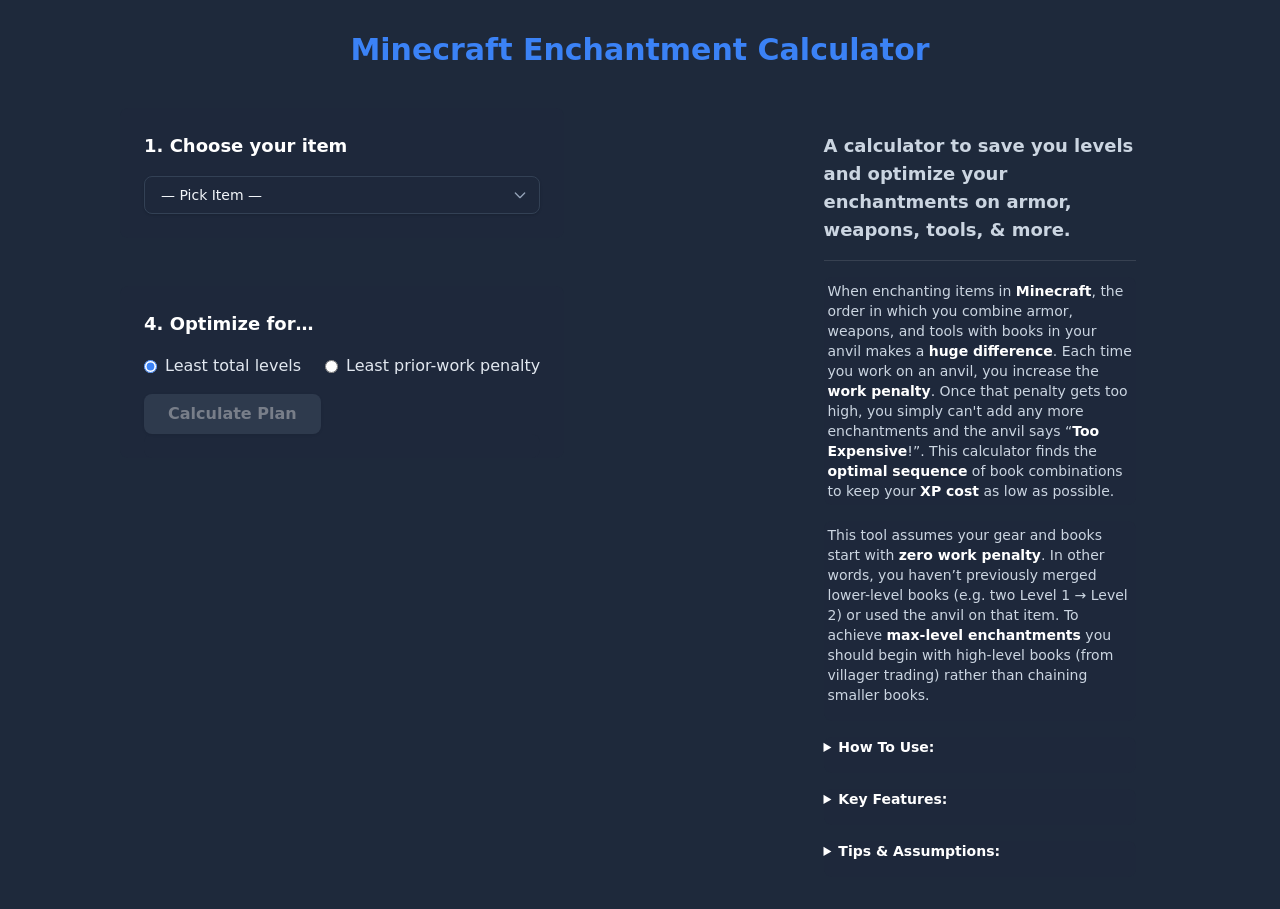
==== index.html @ ed55a1dd "Add files via upload" ====
<html xmlns="http://www.w3.org/1999/xhtml" lang="en">

<head>
	<meta http-equiv="Content-Type" content="text/html; charset=utf-8" />
	<meta name="description" content="HTTrack is an easy-to-use website mirror utility. It allows you to download a World Wide website from the Internet to a local directory,building recursively all structures, getting html, images, and other files from the server to your computer. Links are rebuiltrelatively so that you can freely browse to the local site (works with any browser). You can mirror several sites together so that you can jump from one toanother. You can, also, update an existing mirror site, or resume an interrupted download. The robot is fully configurable, with an integrated help" />
	<meta name="keywords" content="httrack, HTTRACK, HTTrack, winhttrack, WINHTTRACK, WinHTTrack, offline browser, web mirror utility, aspirateur web, surf offline, web capture, www mirror utility, browse offline, local  site builder, website mirroring, aspirateur www, internet grabber, capture de site web, internet tool, hors connexion, unix, dos, windows 95, windows 98, solaris, ibm580, AIX 4.0, HTS, HTGet, web aspirator, web aspirateur, libre, GPL, GNU, free software" />
	<title>Local index - HTTrack Website Copier</title>
  <!-- Mirror and index made by HTTrack Website Copier/3.49-2 [XR&CO'2014] -->
	<style type="text/css">
	<!--

body {
	margin: 0;  padding: 0;  margin-bottom: 15px;  margin-top: 8px;
	background: #77b;
}
body, td {
	font: 14px "Trebuchet MS", Verdana, Arial, Helvetica, sans-serif;
	}

#subTitle {
	background: #000;  color: #fff;  padding: 4px;  font-weight: bold; 
	}

#siteNavigation a, #siteNavigation .current {
	font-weight: bold;  color: #448;
	}
#siteNavigation a:link    { text-decoration: none; }
#siteNavigation a:visited { text-decoration: none; }

#siteNavigation .current { background-color: #ccd; }

#siteNavigation a:hover   { text-decoration: none;  background-color: #fff;  color: #000; }
#siteNavigation a:active  { text-decoration: none;  background-color: #ccc; }


a:link    { text-decoration: underline;  color: #00f; }
a:visited { text-decoration: underline;  color: #000; }
a:hover   { text-decoration: underline;  color: #c00; }
a:active  { text-decoration: underline; }

#pageContent {
	clear: both;
	border-bottom: 6px solid #000;
	padding: 10px;  padding-top: 20px;
	line-height: 1.65em;
	background-image: url(backblue.gif);
	background-repeat: no-repeat;
	background-position: top right;
	}

#pageContent, #siteNavigation {
	background-color: #ccd;
	}


.imgLeft  { float: left;   margin-right: 10px;  margin-bottom: 10px; }
.imgRight { float: right;  margin-left: 10px;   margin-bottom: 10px; }

hr { height: 1px;  color: #000;  background-color: #000;  margin-bottom: 15px; }

h1 { margin: 0;  font-weight: bold;  font-size: 2em; }
h2 { margin: 0;  font-weight: bold;  font-size: 1.6em; }
h3 { margin: 0;  font-weight: bold;  font-size: 1.3em; }
h4 { margin: 0;  font-weight: bold;  font-size: 1.18em; }

.blak { background-color: #000; }
.hide { display: none; }
.tableWidth { min-width: 400px; }

.tblRegular       { border-collapse: collapse; }
.tblRegular td    { padding: 6px;  background-image: url(fade.gif);  border: 2px solid #99c; }
.tblHeaderColor, .tblHeaderColor td { background: #99c; }
.tblNoBorder td   { border: 0; }


// -->
</style>

</head>

<table width="76%" border="0" align="center" cellspacing="0" cellpadding="3" class="tableWidth">
	<tr>
	<td id="subTitle">HTTrack Website Copier - Open Source offline browser</td>
	</tr>
</table>
<table width="76%" border="0" align="center" cellspacing="0" cellpadding="0" class="tableWidth">
<tr class="blak">
<td>
	<table width="100%" border="0" align="center" cellspacing="1" cellpadding="0">
	<tr>
	<td colspan="6"> 
		<table width="100%" border="0" align="center" cellspacing="0" cellpadding="10">
		<tr> 
		<td id="pageContent"> 
<!-- ==================== End prologue ==================== -->

	<meta name="generator" content="HTTrack Website Copier/3.x">
	<TITLE>Local index - HTTrack</TITLE>
</HEAD>
<BODY>
<H1 ALIGN=Center>Index of locally available sites:</H1>
	<TABLE BORDER="0" WIDTH="100%" CELLSPACING="1" CELLPADDING="0">
		<TR>
			<TD BACKGROUND="fade.gif">
				&middot;
					<A HREF="minecraft-enchantment-order.vercel.app/index.html">
						minecraft-enchantment-order.vercel.app/index.html
					</A>		
			</TD>
		</TR>
	</TABLE>
	<BR>
	<BR>
	<BR>
  	<H6 ALIGN="RIGHT">
	<I>Mirror and index made by HTTrack Website Copier [XR&amp;CO'2008]</I>
	</H6>
	<!-- Mirror and index made by HTTrack Website Copier/3.49-2 [XR&CO'2014] -->
	<!-- Thanks for using HTTrack Website Copier! -->
	<meta HTTP-EQUIV="Refresh" CONTENT="0; URL=minecraft-enchantment-order.vercel.app/index.html">


<!-- ==================== Start epilogue ==================== -->
		</td>
		</tr>
		</table>
	</td>
	</tr>
	</table>
</td>
</tr>
</table>

<table width="76%" border="0" align="center" valign="bottom" cellspacing="0" cellpadding="0">
	<tr>
	<td id="footer"><small>&copy; 2008 Xavier Roche & other contributors - Web Design: Leto Kauler.</small></td>
	</tr>
</table>

</body>

</html>
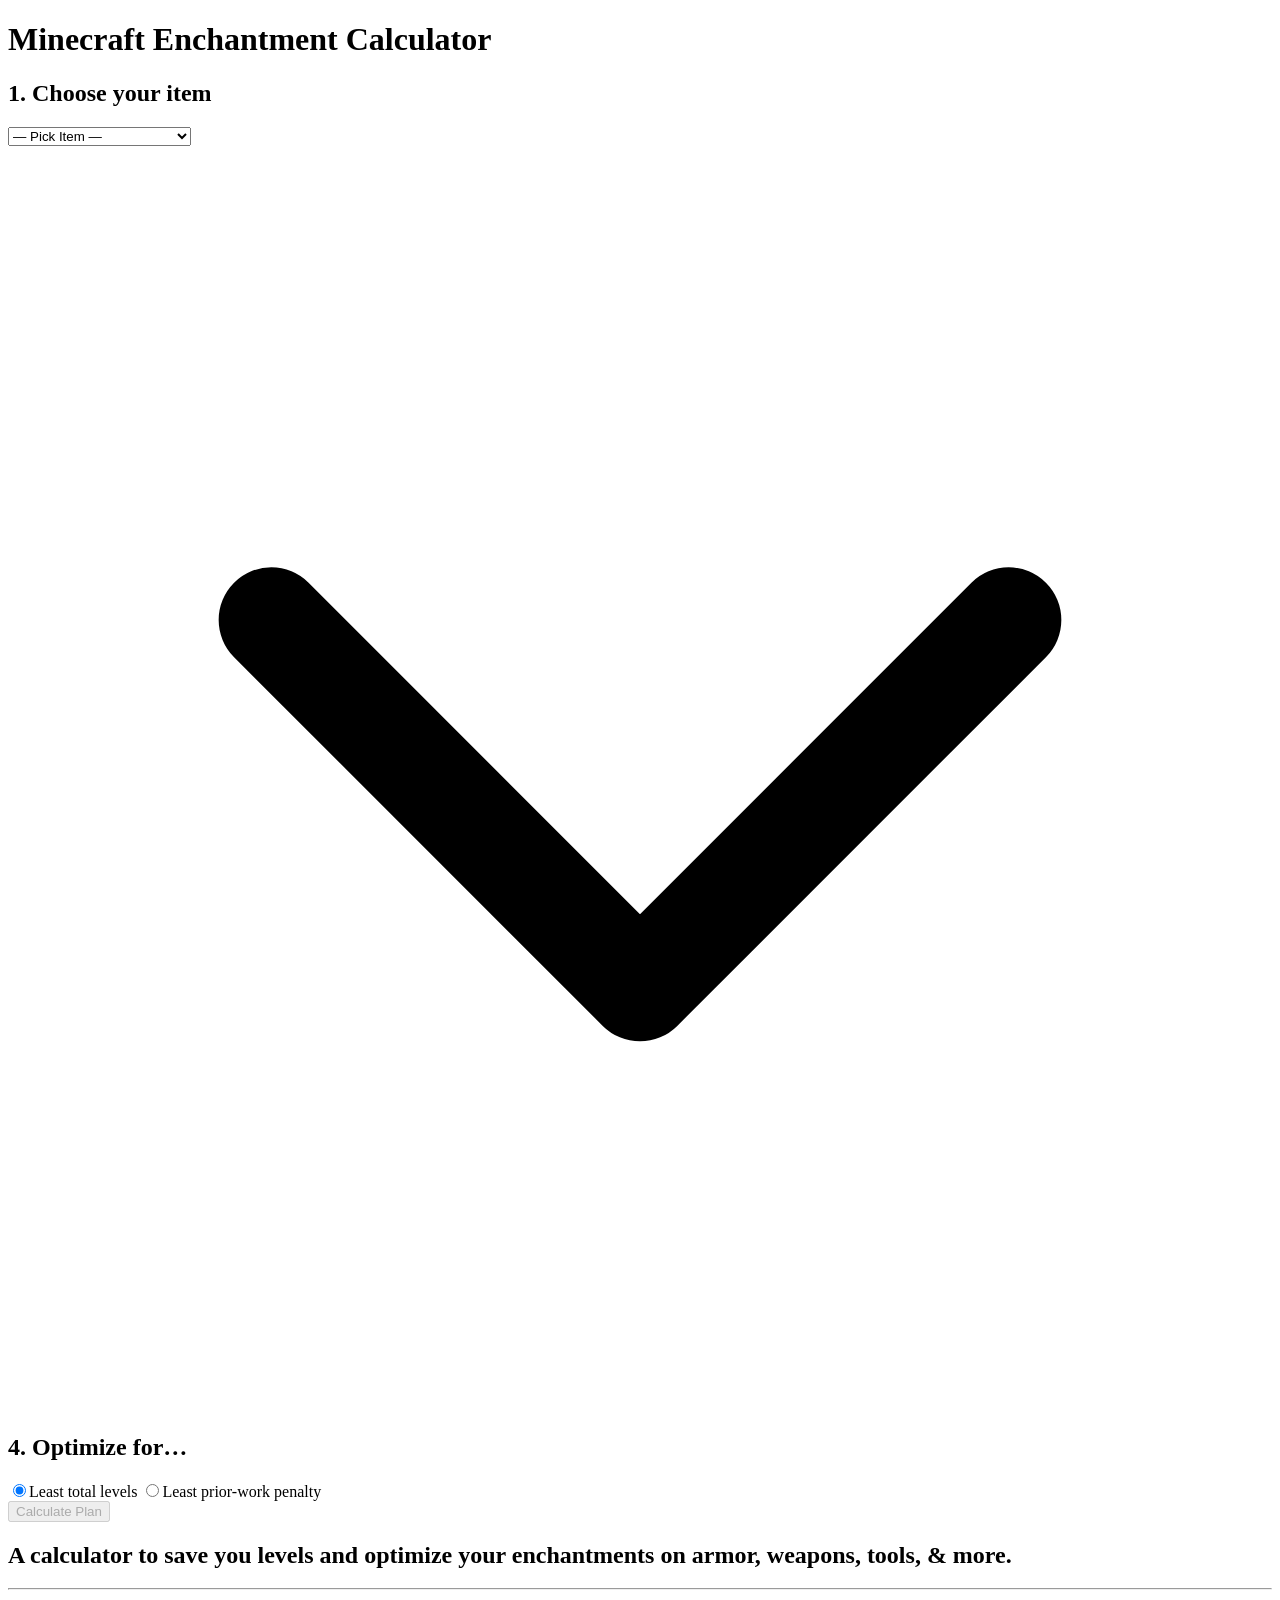
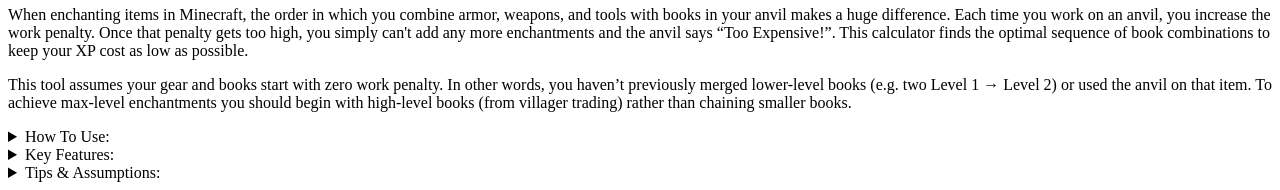
==== commit 1a298434: "Update index.html" ====
--- a/index.html
+++ b/index.html
@@ -1,144 +1,337 @@
-<html xmlns="http://www.w3.org/1999/xhtml" lang="en">
-
+<!doctype html>
+<html lang="en" class="dark">
+
+<!-- Mirrored from minecraft-enchantment-order.vercel.app/ by HTTrack Website Copier/3.x [XR&CO'2014], Mon, 04 May 2026 00:48:56 GMT -->
+<!-- Added by HTTrack --><meta http-equiv="content-type" content="text/html;charset=utf-8" /><!-- /Added by HTTrack -->
 <head>
-	<meta http-equiv="Content-Type" content="text/html; charset=utf-8" />
-	<meta name="description" content="HTTrack is an easy-to-use website mirror utility. It allows you to download a World Wide website from the Internet to a local directory,building recursively all structures, getting html, images, and other files from the server to your computer. Links are rebuiltrelatively so that you can freely browse to the local site (works with any browser). You can mirror several sites together so that you can jump from one toanother. You can, also, update an existing mirror site, or resume an interrupted download. The robot is fully configurable, with an integrated help" />
-	<meta name="keywords" content="httrack, HTTRACK, HTTrack, winhttrack, WINHTTRACK, WinHTTrack, offline browser, web mirror utility, aspirateur web, surf offline, web capture, www mirror utility, browse offline, local  site builder, website mirroring, aspirateur www, internet grabber, capture de site web, internet tool, hors connexion, unix, dos, windows 95, windows 98, solaris, ibm580, AIX 4.0, HTS, HTGet, web aspirator, web aspirateur, libre, GPL, GNU, free software" />
-	<title>Local index - HTTrack Website Copier</title>
-  <!-- Mirror and index made by HTTrack Website Copier/3.49-2 [XR&CO'2014] -->
-	<style type="text/css">
-	<!--
-
-body {
-	margin: 0;  padding: 0;  margin-bottom: 15px;  margin-top: 8px;
-	background: #77b;
-}
-body, td {
-	font: 14px "Trebuchet MS", Verdana, Arial, Helvetica, sans-serif;
-	}
-
-#subTitle {
-	background: #000;  color: #fff;  padding: 4px;  font-weight: bold; 
-	}
-
-#siteNavigation a, #siteNavigation .current {
-	font-weight: bold;  color: #448;
-	}
-#siteNavigation a:link    { text-decoration: none; }
-#siteNavigation a:visited { text-decoration: none; }
-
-#siteNavigation .current { background-color: #ccd; }
-
-#siteNavigation a:hover   { text-decoration: none;  background-color: #fff;  color: #000; }
-#siteNavigation a:active  { text-decoration: none;  background-color: #ccc; }
-
-
-a:link    { text-decoration: underline;  color: #00f; }
-a:visited { text-decoration: underline;  color: #000; }
-a:hover   { text-decoration: underline;  color: #c00; }
-a:active  { text-decoration: underline; }
-
-#pageContent {
-	clear: both;
-	border-bottom: 6px solid #000;
-	padding: 10px;  padding-top: 20px;
-	line-height: 1.65em;
-	background-image: url(backblue.gif);
-	background-repeat: no-repeat;
-	background-position: top right;
-	}
-
-#pageContent, #siteNavigation {
-	background-color: #ccd;
-	}
-
-
-.imgLeft  { float: left;   margin-right: 10px;  margin-bottom: 10px; }
-.imgRight { float: right;  margin-left: 10px;   margin-bottom: 10px; }
-
-hr { height: 1px;  color: #000;  background-color: #000;  margin-bottom: 15px; }
-
-h1 { margin: 0;  font-weight: bold;  font-size: 2em; }
-h2 { margin: 0;  font-weight: bold;  font-size: 1.6em; }
-h3 { margin: 0;  font-weight: bold;  font-size: 1.3em; }
-h4 { margin: 0;  font-weight: bold;  font-size: 1.18em; }
-
-.blak { background-color: #000; }
-.hide { display: none; }
-.tableWidth { min-width: 400px; }
-
-.tblRegular       { border-collapse: collapse; }
-.tblRegular td    { padding: 6px;  background-image: url(fade.gif);  border: 2px solid #99c; }
-.tblHeaderColor, .tblHeaderColor td { background: #99c; }
-.tblNoBorder td   { border: 0; }
-
-
-// -->
-</style>
-
+    <meta charset="utf-8">
+    <meta name="google-site-verification" content="LOoqyKXl6UcxlByZASi4xxDj1KgL6cejYZUSUoLZ0gY"/>
+    <meta name="google-adsense-account" content="ca-pub-1085741965861382">
+    <meta name="description"
+          content="Instantly compute the optimal anvil merge order to minimize XP cost, including prior-work penalties, curses, and choice of optimization mode.">
+
+    <!-- Open Graph (Facebook, LinkedIn, etc.) -->
+    <meta property="og:type" content="website"/>
+    <meta property="og:title" content="Minecraft Enchantment Calculator"/>
+    <meta property="og:description"
+          content="Compute the cheapest anvil merges for any gear, accounting for prior-work."/>
+    <meta property="og:url" content="index.html"/>
+
+    <!-- Twitter Card -->
+    <meta name="twitter:card" content="summary_large_image"/>
+    <meta name="twitter:title" content="Minecraft Enchantment Calculator"/>
+    <meta name="twitter:description"
+          content="Compute the cheapest anvil merges for any gear, accounting for prior-work."/>
+
+    <meta name="viewport" content="width=device-width, initial-scale=1">
+    <title>Minecraft Enchantment Calculator</title>
+    <link
+            rel="icon"
+            type="image/x-icon"
+            href="static/favicon.ico"
+    >
+    <link rel="canonical" href="index.html">
+    <link rel="stylesheet" href="static/styles.css">
+    <script async src="../pagead2.googlesyndication.com/pagead/js/ff743.txt?client=ca-pub-1085741965861382"
+            crossorigin="anonymous"></script>
+    <script>
+        window.va = window.va || function () {
+            (window.vaq = window.vaq || []).push(arguments);
+        };
+    </script>
+    <script defer src="_vercel/insights/script.js"></script>
+    <script>
+        window.si = window.si || function () {
+            (window.siq = window.siq || []).push(arguments);
+        };
+    </script>
 </head>
 
-<table width="76%" border="0" align="center" cellspacing="0" cellpadding="3" class="tableWidth">
-	<tr>
-	<td id="subTitle">HTTrack Website Copier - Open Source offline browser</td>
-	</tr>
-</table>
-<table width="76%" border="0" align="center" cellspacing="0" cellpadding="0" class="tableWidth">
-<tr class="blak">
-<td>
-	<table width="100%" border="0" align="center" cellspacing="1" cellpadding="0">
-	<tr>
-	<td colspan="6"> 
-		<table width="100%" border="0" align="center" cellspacing="0" cellpadding="10">
-		<tr> 
-		<td id="pageContent"> 
-<!-- ==================== End prologue ==================== -->
-
-	<meta name="generator" content="HTTrack Website Copier/3.x">
-	<TITLE>Local index - HTTrack</TITLE>
-</HEAD>
-<BODY>
-<H1 ALIGN=Center>Index of locally available sites:</H1>
-	<TABLE BORDER="0" WIDTH="100%" CELLSPACING="1" CELLPADDING="0">
-		<TR>
-			<TD BACKGROUND="fade.gif">
-				&middot;
-					<A HREF="minecraft-enchantment-order.vercel.app/index.html">
-						minecraft-enchantment-order.vercel.app/index.html
-					</A>		
-			</TD>
-		</TR>
-	</TABLE>
-	<BR>
-	<BR>
-	<BR>
-  	<H6 ALIGN="RIGHT">
-	<I>Mirror and index made by HTTrack Website Copier [XR&amp;CO'2008]</I>
-	</H6>
-	<!-- Mirror and index made by HTTrack Website Copier/3.49-2 [XR&CO'2014] -->
-	<!-- Thanks for using HTTrack Website Copier! -->
-	<meta HTTP-EQUIV="Refresh" CONTENT="0; URL=minecraft-enchantment-order.vercel.app/index.html">
-
-
-<!-- ==================== Start epilogue ==================== -->
-		</td>
-		</tr>
-		</table>
-	</td>
-	</tr>
-	</table>
-</td>
-</tr>
-</table>
-
-<table width="76%" border="0" align="center" valign="bottom" cellspacing="0" cellpadding="0">
-	<tr>
-	<td id="footer"><small>&copy; 2008 Xavier Roche & other contributors - Web Design: Leto Kauler.</small></td>
-	</tr>
-</table>
-
+<body class="min-h-screen bg-surface-light dark:bg-surface text-slate-900 dark:text-slate-200
+             selection:bg-brand/50 selection:text-white">
+
+<main class="mx-auto max-w-screen-2xl px-6 py-8 space-y-10">
+    
+        
+    
+
+    
+
+    <h1 class="text-3xl text-center font-extrabold text-brand">
+        Minecraft Enchantment Calculator
+    </h1>
+
+    <div class="flex flex-col lg:flex-row gap-8 lg:px-24">
+        <div class="flex space-y-6 lg:w-2/3">
+            <form id="planner-form" method="post" action="https://minecraft-enchantment-order.vercel.app/calculate" class="space-y-6">
+                <div class="bg-slate-800/70 p-6 rounded-lg">
+                    <section class="mx-auto">
+                        <h2 class="text-lg font-semibold text-white mb-4">1. Choose your item</h2>
+                        <label class="relative w-full">
+                            <select id="item-select" name="item_type"
+                                    class="peer appearance-none -webkit-appearance-none
+                        w-full rounded-lg border border-slate-700 bg-slate-800/80
+                        px-4 py-2 pr-10 text-sm text-slate-100 shadow
+                        focus:border-brand focus:ring-2 focus:ring-brand">
+                                <option value="" disabled selected>— Pick Item —</option>
+                                
+                                    <option value="axe">Axe</option>
+                                
+                                    <option value="boots">Boots</option>
+                                
+                                    <option value="bow">Bow</option>
+                                
+                                    <option value="brush">Brush</option>
+                                
+                                    <option value="carrot_on_a_stick">Carrot On A Stick</option>
+                                
+                                    <option value="chestplate">Chestplate</option>
+                                
+                                    <option value="crossbow">Crossbow</option>
+                                
+                                    <option value="elytra">Elytra</option>
+                                
+                                    <option value="fishing_rod">Fishing Rod</option>
+                                
+                                    <option value="flint_and_steel">Flint And Steel</option>
+                                
+                                    <option value="helmet">Helmet</option>
+                                
+                                    <option value="hoe">Hoe</option>
+                                
+                                    <option value="leggings">Leggings</option>
+                                
+                                    <option value="mace">Mace</option>
+                                
+                                    <option value="pickaxe">Pickaxe</option>
+                                
+                                    <option value="pumpkin">Pumpkin</option>
+                                
+                                    <option value="shears">Shears</option>
+                                
+                                    <option value="shield">Shield</option>
+                                
+                                    <option value="shovel">Shovel</option>
+                                
+                                    <option value="spear">Spear</option>
+                                
+                                    <option value="sword">Sword</option>
+                                
+                                    <option value="trident">Trident</option>
+                                
+                                    <option value="turtle_shell">Turtle Shell</option>
+                                
+                                    <option value="warped_fungus_on_a_stick">Warped Fungus On A Stick</option>
+                                
+                            </select>
+                            <svg class="pointer-events-none absolute right-3 top-1/2 h-4 w-4 -translate-y-1/2 text-slate-400 peer-focus:text-brand"
+                                 xmlns="http://www.w3.org/2000/svg" fill="none" viewBox="0 0 24 24"
+                                 stroke="currentColor">
+                                <path stroke-linecap="round" stroke-linejoin="round" stroke-width="2"
+                                      d="M19 9l-7 7-7-7"/>
+                            </svg>
+                        </label>
+                    </section>
+                </div>
+
+                <div id="dynamic-area" class="grid grid-cols-1 lg:grid-cols-2 gap-10 lg:gap-14"></div>
+
+                <div class="bg-slate-800/70 px-6 pt-6 rounded-lg">
+                    <h2 class="text-lg font-semibold text-white mb-4">4. Optimize for…</h2>
+                    <div id="mode-block" class="flex flex-wrap gap-6 mb-4 hidden">
+                        <label class="inline-flex items-center gap-2"><input type="radio" name="mode" value="levels"
+                                                                             class="accent-brand" checked>Least total
+                            levels</label>
+                        <label class="inline-flex items-center gap-2"><input type="radio" name="mode" value="prior_work"
+                                                                             class="accent-brand">Least prior-work
+                            penalty</label>
+                    </div>
+                    <button id="calc-btn" type="submit"
+                            class="self-start rounded-lg
+                           bg-brand hover:bg-brand/90
+                           disabled:bg-slate-600 disabled:opacity-40
+                           px-6 py-2 font-semibold text-white shadow
+                           focus:ring-2 focus:ring-brand transition"
+                            disabled>
+                        Calculate Plan
+                    </button>
+                    <input type="hidden" name="allow_incompat" id="allow-incompat-hidden" value="false">
+                    <div id="result-block" class="bg-slate-800/70 lg:px-6 pb-6 rounded-lg max-w-5xl"></div>
+                </div>
+            </form>
+        </div>
+        <aside class="text-sm text-slate-300 space-y-4 mb-12 lg:mb-0 lg:w-1/3 lg:pr-6 lg:pt-6">
+            <h2 class="text-lg text-slate-300 font-bold">
+                A calculator to save you levels and optimize your enchantments on armor, weapons, tools, & more.
+            </h2>
+            <hr class="h-px my-8 bg-gray-200 border-0 dark:bg-gray-700">
+            <section class="bg-slate-800/70 p-1 rounded-lg">
+                <p>
+                    When enchanting items in <span class="font-semibold text-white">Minecraft</span>, the order
+                    in which you combine armor, weapons, and tools with books in your anvil makes a
+                    <span class="font-semibold text-white">huge difference</span>. Each time you work on an anvil,
+                    you increase the <span class="font-semibold text-white">work penalty</span>. Once that penalty
+                    gets too high, you simply can't add any more enchantments and the anvil says
+                    “<span class="font-semibold text-white">Too Expensive</span>!”.
+                    This calculator finds the <span class="font-semibold text-white">optimal sequence</span> of
+                    book combinations to keep your <span class="font-semibold text-white">XP cost</span> as low as
+                    possible.
+                </p>
+            </section>
+            <section class="bg-slate-800/70 p-1 pb-4 rounded-lg">
+                <p>
+                    This tool assumes your gear and books start with
+                    <span class="font-semibold text-white">zero work penalty</span>. In other words, you haven’t
+                    previously merged lower-level books (e.g. two Level 1 → Level 2) or used the anvil on that
+                    item. To achieve <span class="font-semibold text-white">max-level enchantments</span> you
+                    should begin with high-level books (from villager trading) rather than chaining smaller books.
+                </p>
+            </section>
+            <details class="bg-slate-800/70 pb-4 rounded-lg">
+                <summary class="cursor-pointer font-semibold text-white">How To Use:</summary>
+                <p>
+                    &emsp;1. Pick an item from the drop‑down.<br>
+                    &emsp;2. The <span class="font-semibold text-white">level</span> buttons describe current
+                    & desired enchants.<br>
+                    &emsp;3. Choose the <span class="font-semibold text-white">least total levels</span> or <span
+                        class="font-semibold text-white">least prior‑work</span> option.<br>
+                    &emsp;4. <span class="font-semibold text-white">Calculate</span> & follow the step‑by‑step plan
+                    shown.
+                </p>
+            </details>
+            <details class="bg-slate-800/70 pb-4 rounded-lg">
+                <summary class="cursor-pointer font-semibold text-white">Key Features:</summary>
+                <p>
+                    &emsp;• <span class="font-semibold text-white">Interactive UI</span> that auto-disables invalid
+                    options.<br>
+                    &emsp;• <span class="font-semibold text-white">Prior-work</span> input for already-used items.<br>
+                    &emsp;• Instant, <span class="font-semibold text-white">proven-optimal</span> results (no
+                    guess-and-check).<br>
+                </p>
+            </details>
+            <details class="bg-slate-800/70 pb-4 rounded-lg">
+                <summary class="cursor-pointer font-semibold text-white">Tips &amp; Assumptions:</summary>
+                <p>
+                    &emsp;• Start all gear &amp; books at <span class="font-semibold text-white">zero prior-work</span>.<br>
+                    &emsp;• Use high-level books (IV+) for <span
+                        class="font-semibold text-white">max-level enchants</span>.<br>
+                    &emsp;• <span class="font-semibold text-white">Incompatible enchants</span> are greyed-out
+                    automatically.<br>
+                    &emsp;• Clicking a new level clears any lower choice.<br>
+                    &emsp;• Enable “<span class="font-semibold text-white">Allow incompatible</span>” only if
+                    needed.<br>
+                </p>
+            </details>
+        </aside>
+    </div>
+
+
+    <style>
+        .ench-container {
+            width: 24rem;
+            flex: none;
+            background-color: #1e2535;
+            border: 1px solid #334155;
+            border-radius: .75rem;
+            padding: 1rem;
+            box-shadow: 0 1px 3px rgb(0 0 0 / .25);
+        }
+
+        .ench-container h3 {
+            font-size: .875rem;
+            font-weight: 600;
+            margin-bottom: 1rem;
+        }
+
+        .ench-row {
+            display: flex;
+            align-items: center;
+            gap: 0.6rem;
+            padding: .25rem 0.75rem;
+        }
+
+        .stripe-0 {
+            background-color: #233047;
+        }
+
+        .stripe-1 {
+            background-color: #1d283a;
+        }
+
+        .ench-row.disabled-row {
+            opacity: .3;
+            pointer-events: none;
+            user-select: none;
+        }
+
+        .ench-name {
+            flex: none;
+            width: 125px;
+            font-weight: 500;
+            font-size: .8rem;
+            color: #e2e8f0;
+            white-space: nowrap;
+            overflow: hidden;
+            text-overflow: ellipsis;
+        }
+
+        .level-cell {
+            display: flex;
+            flex-wrap: nowrap;
+            gap: .3rem;
+        }
+
+        .level-btn {
+            width: 1.9rem;
+            height: 1.9rem;
+            display: grid;
+            place-content: center;
+            border: 1px solid #475569;
+            background-color: #0f172a;
+            font-size: .75rem;
+            color: #e2e8f0;
+            cursor: pointer;
+            transition: .15s background-color;
+        }
+
+        .level-btn:hover {
+            background-color: rgba(59, 130, 246, .25);
+        }
+
+        .level-btn.selected {
+            background-color: #3b82f6;
+            border-color: #3b82f6;
+            color: #fff;
+        }
+
+        .level-btn:disabled {
+            opacity: .25;
+            cursor: not-allowed;
+        }
+
+        input[type=number] {
+            width: 5rem;
+            border: 1px solid #475569;
+            border-radius: .375rem;
+            background-color: #0f172a;
+            color: #e2e8f0;
+            padding: .25rem .5rem;
+            text-align: center;
+            font-size: .875rem;
+        }
+    </style>
+
+    <script>
+        window.ENCHANTS = [["aqua_affinity", {"incompatible": [], "items": ["helmet"], "levelMax": 1, "weight": 2}], ["bane_of_arthropods", {"incompatible": ["sharpness", "smite", "density", "breach"], "items": ["sword", "axe", "mace", "spear"], "levelMax": 5, "weight": 1}], ["blast_protection", {"incompatible": ["protection", "fire_protection", "projectile_protection"], "items": ["helmet", "chestplate", "leggings", "boots", "turtle_shell"], "levelMax": 4, "weight": 2}], ["breach", {"incompatible": ["density", "smite", "bane_of_arthropods"], "items": ["mace"], "levelMax": 4, "weight": 2}], ["channeling", {"incompatible": ["riptide"], "items": ["trident"], "levelMax": 1, "weight": 4}], ["curse_of_binding", {"incompatible": [], "items": ["helmet", "chestplate", "leggings", "boots", "elytra", "pumpkin", "helmet", "turtle_shell"], "levelMax": 1, "weight": 4}], ["curse_of_vanishing", {"incompatible": [], "items": ["helmet", "chestplate", "leggings", "boots", "pickaxe", "shovel", "axe", "sword", "hoe", "brush", "fishing_rod", "bow", "shears", "flint_and_steel", "carrot_on_a_stick", "warped_fungus_on_a_stick", "shield", "elytra", "pumpkin", "helmet", "trident", "turtle_shell", "crossbow", "mace", "spear"], "levelMax": 1, "weight": 4}], ["density", {"incompatible": ["breach", "smite", "bane_of_arthropods"], "items": ["mace"], "levelMax": 5, "weight": 1}], ["depth_strider", {"incompatible": ["frost_walker"], "items": ["boots"], "levelMax": 3, "weight": 2}], ["efficiency", {"incompatible": [], "items": ["pickaxe", "shovel", "axe", "hoe", "shears"], "levelMax": 5, "weight": 1}], ["feather_falling", {"incompatible": [], "items": ["boots"], "levelMax": 4, "weight": 1}], ["fire_aspect", {"incompatible": [], "items": ["sword", "mace", "spear"], "levelMax": 2, "weight": 2}], ["fire_protection", {"incompatible": ["protection", "blast_protection", "projectile_protection"], "items": ["helmet", "chestplate", "leggings", "boots", "turtle_shell"], "levelMax": 4, "weight": 1}], ["flame", {"incompatible": [], "items": ["bow"], "levelMax": 1, "weight": 2}], ["fortune", {"incompatible": ["silk_touch"], "items": ["pickaxe", "shovel", "axe", "hoe"], "levelMax": 3, "weight": 2}], ["frost_walker", {"incompatible": ["depth_strider"], "items": ["boots"], "levelMax": 2, "weight": 2}], ["impaling", {"incompatible": [], "items": ["trident"], "levelMax": 5, "weight": 2}], ["infinity", {"incompatible": ["mending"], "items": ["bow"], "levelMax": 1, "weight": 4}], ["knockback", {"incompatible": [], "items": ["sword", "spear"], "levelMax": 2, "weight": 1}], ["looting", {"incompatible": [], "items": ["sword", "spear"], "levelMax": 3, "weight": 2}], ["loyalty", {"incompatible": ["riptide"], "items": ["trident"], "levelMax": 3, "weight": 1}], ["luck_of_the_sea", {"incompatible": [], "items": ["fishing_rod"], "levelMax": 3, "weight": 2}], ["lunge", {"incompatible": [], "items": ["spear"], "levelMax": 3, "weight": 5}], ["lure", {"incompatible": [], "items": ["fishing_rod"], "levelMax": 3, "weight": 2}], ["mending", {"incompatible": ["infinity"], "items": ["helmet", "chestplate", "leggings", "boots", "pickaxe", "shovel", "axe", "sword", "hoe", "brush", "fishing_rod", "bow", "shears", "flint_and_steel", "carrot_on_a_stick", "warped_fungus_on_a_stick", "shield", "elytra", "trident", "turtle_shell", "crossbow", "mace", "spear"], "levelMax": 1, "weight": 2}], ["multishot", {"incompatible": ["piercing"], "items": ["crossbow"], "levelMax": 1, "weight": 2}], ["piercing", {"incompatible": ["multishot"], "items": ["crossbow"], "levelMax": 4, "weight": 1}], ["power", {"incompatible": [], "items": ["bow"], "levelMax": 5, "weight": 1}], ["projectile_protection", {"incompatible": ["protection", "blast_protection", "fire_protection"], "items": ["helmet", "chestplate", "leggings", "boots", "turtle_shell"], "levelMax": 4, "weight": 1}], ["protection", {"incompatible": ["blast_protection", "fire_protection", "projectile_protection"], "items": ["helmet", "chestplate", "leggings", "boots", "turtle_shell"], "levelMax": 4, "weight": 1}], ["punch", {"incompatible": [], "items": ["bow"], "levelMax": 2, "weight": 2}], ["quick_charge", {"incompatible": [], "items": ["crossbow"], "levelMax": 3, "weight": 1}], ["respiration", {"incompatible": [], "items": ["helmet", "turtle_shell"], "levelMax": 3, "weight": 2}], ["riptide", {"incompatible": ["channeling", "loyalty"], "items": ["trident"], "levelMax": 3, "weight": 2}], ["sharpness", {"incompatible": ["bane_of_arthropods", "smite"], "items": ["sword", "axe", "spear"], "levelMax": 5, "weight": 1}], ["silk_touch", {"incompatible": ["fortune"], "items": ["pickaxe", "shovel", "axe", "hoe"], "levelMax": 1, "weight": 4}], ["smite", {"incompatible": ["bane_of_arthropods", "sharpness", "density", "breach"], "items": ["sword", "axe", "mace", "spear"], "levelMax": 5, "weight": 1}], ["soul_speed", {"incompatible": [], "items": ["boots"], "levelMax": 3, "weight": 4}], ["sweeping", {"incompatible": [], "items": ["sword"], "levelMax": 3, "weight": 2}], ["swift_sneak", {"incompatible": [], "items": ["leggings"], "levelMax": 3, "weight": 4}], ["thorns", {"incompatible": [], "items": ["helmet", "chestplate", "leggings", "boots", "turtle_shell"], "levelMax": 3, "weight": 4}], ["unbreaking", {"incompatible": [], "items": ["helmet", "chestplate", "leggings", "boots", "pickaxe", "shovel", "axe", "sword", "hoe", "brush", "fishing_rod", "bow", "shears", "flint_and_steel", "carrot_on_a_stick", "warped_fungus_on_a_stick", "shield", "elytra", "trident", "turtle_shell", "crossbow", "mace", "spear"], "levelMax": 3, "weight": 1}], ["wind_burst", {"incompatible": [], "items": ["mace"], "levelMax": 3, "weight": 2}]];
+        window.NAMES = {"aqua_affinity": "Aqua Affinity", "bane_of_arthropods": "Bane of Arthropods", "blast_protection": "Blast Protection", "breach": "Breach", "channeling": "Channeling", "curse_of_binding": "Curse of Binding", "curse_of_vanishing": "Curse of Vanishing", "density": "Density", "depth_strider": "Depth Strider", "efficiency": "Efficiency", "feather_falling": "Feather Falling", "fire_aspect": "Fire Aspect", "fire_protection": "Fire Protection", "flame": "Flame", "fortune": "Fortune", "frost_walker": "Frost Walker", "impaling": "Impaling", "infinity": "Infinity", "knockback": "Knockback", "looting": "Looting", "loyalty": "Loyalty", "luck_of_the_sea": "Luck of The Sea", "lunge": "Lunge", "lure": "Lure", "mending": "Mending", "multishot": "Multishot", "piercing": "Piercing", "power": "Power", "projectile_protection": "Projectile Protection", "protection": "Protection", "punch": "Punch", "quick_charge": "Quick Charge", "respiration": "Respiration", "riptide": "Riptide", "sharpness": "Sharpness", "silk_touch": "Silk Touch", "smite": "Smite", "soul_speed": "Soul Speed", "sweeping": "Sweeping Edge", "swift_sneak": "Swift Sneak", "thorns": "Thorns", "unbreaking": "Unbreaking", "wind_burst": "Wind Burst"}
+    </script>
+    <script src="static/planner.js"></script>
+    <script async src="../pagead2.googlesyndication.com/pagead/js/ff743.txt?client=ca-pub-1085741965861382"
+            crossorigin="anonymous"></script>
+
+
+</main>
 </body>
 
+<!-- Mirrored from minecraft-enchantment-order.vercel.app/ by HTTrack Website Copier/3.x [XR&CO'2014], Mon, 04 May 2026 00:48:58 GMT -->
 </html>
-
-
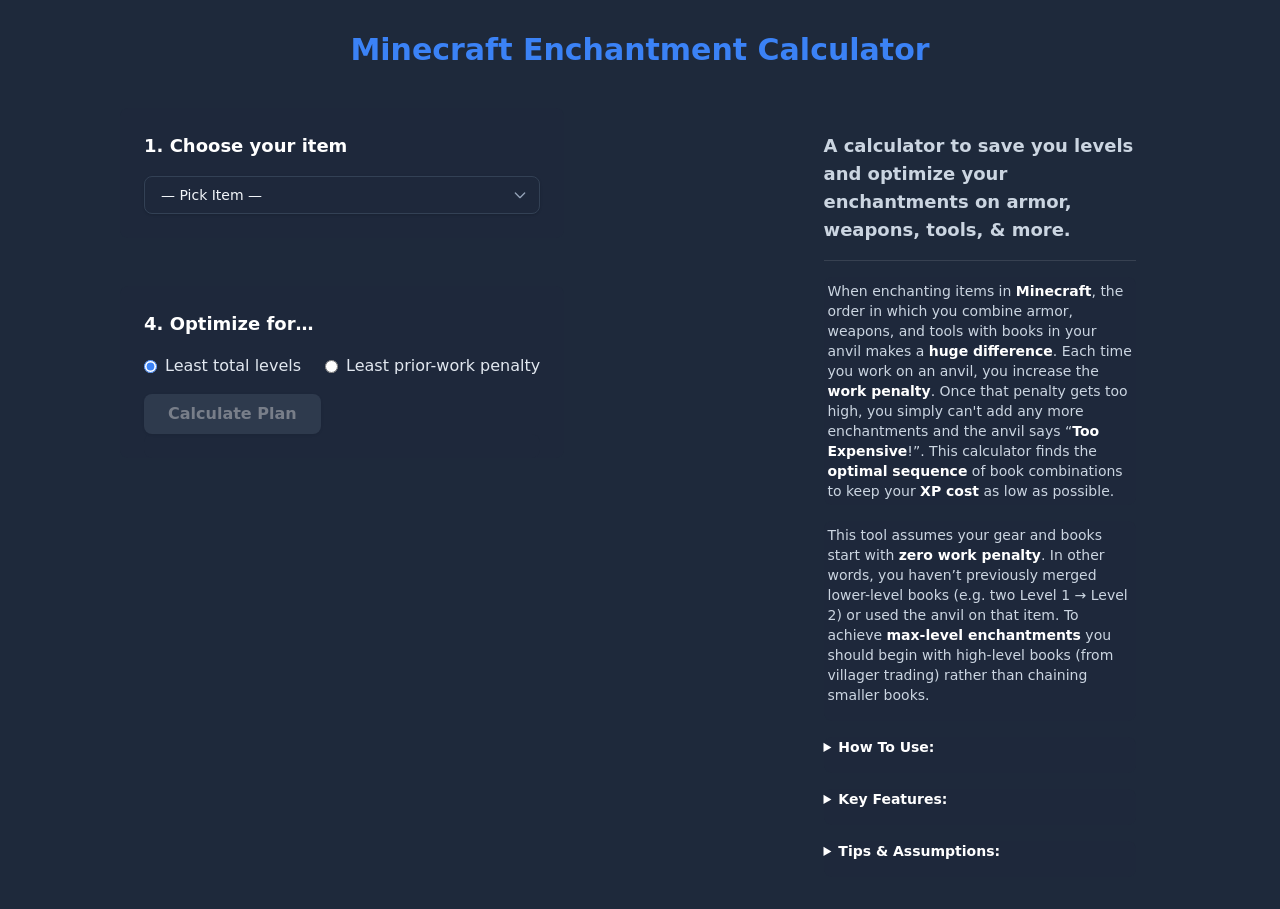
==== commit 446dc76f: "Add files via upload" ====
--- a/index.html
+++ b/index.html
@@ -1,337 +1,144 @@
-<!doctype html>
-<html lang="en" class="dark">
+<html xmlns="http://www.w3.org/1999/xhtml" lang="en">
 
-<!-- Mirrored from minecraft-enchantment-order.vercel.app/ by HTTrack Website Copier/3.x [XR&CO'2014], Mon, 04 May 2026 00:48:56 GMT -->
-<!-- Added by HTTrack --><meta http-equiv="content-type" content="text/html;charset=utf-8" /><!-- /Added by HTTrack -->
 <head>
-    <meta charset="utf-8">
-    <meta name="google-site-verification" content="LOoqyKXl6UcxlByZASi4xxDj1KgL6cejYZUSUoLZ0gY"/>
-    <meta name="google-adsense-account" content="ca-pub-1085741965861382">
-    <meta name="description"
-          content="Instantly compute the optimal anvil merge order to minimize XP cost, including prior-work penalties, curses, and choice of optimization mode.">
+	<meta http-equiv="Content-Type" content="text/html; charset=utf-8" />
+	<meta name="description" content="HTTrack is an easy-to-use website mirror utility. It allows you to download a World Wide website from the Internet to a local directory,building recursively all structures, getting html, images, and other files from the server to your computer. Links are rebuiltrelatively so that you can freely browse to the local site (works with any browser). You can mirror several sites together so that you can jump from one toanother. You can, also, update an existing mirror site, or resume an interrupted download. The robot is fully configurable, with an integrated help" />
+	<meta name="keywords" content="httrack, HTTRACK, HTTrack, winhttrack, WINHTTRACK, WinHTTrack, offline browser, web mirror utility, aspirateur web, surf offline, web capture, www mirror utility, browse offline, local  site builder, website mirroring, aspirateur www, internet grabber, capture de site web, internet tool, hors connexion, unix, dos, windows 95, windows 98, solaris, ibm580, AIX 4.0, HTS, HTGet, web aspirator, web aspirateur, libre, GPL, GNU, free software" />
+	<title>Local index - HTTrack Website Copier</title>
+  <!-- Mirror and index made by HTTrack Website Copier/3.49-2 [XR&CO'2014] -->
+	<style type="text/css">
+	<!--
 
-    <!-- Open Graph (Facebook, LinkedIn, etc.) -->
-    <meta property="og:type" content="website"/>
-    <meta property="og:title" content="Minecraft Enchantment Calculator"/>
-    <meta property="og:description"
-          content="Compute the cheapest anvil merges for any gear, accounting for prior-work."/>
-    <meta property="og:url" content="index.html"/>
+body {
+	margin: 0;  padding: 0;  margin-bottom: 15px;  margin-top: 8px;
+	background: #77b;
+}
+body, td {
+	font: 14px "Trebuchet MS", Verdana, Arial, Helvetica, sans-serif;
+	}
 
-    <!-- Twitter Card -->
-    <meta name="twitter:card" content="summary_large_image"/>
-    <meta name="twitter:title" content="Minecraft Enchantment Calculator"/>
-    <meta name="twitter:description"
-          content="Compute the cheapest anvil merges for any gear, accounting for prior-work."/>
+#subTitle {
+	background: #000;  color: #fff;  padding: 4px;  font-weight: bold; 
+	}
 
-    <meta name="viewport" content="width=device-width, initial-scale=1">
-    <title>Minecraft Enchantment Calculator</title>
-    <link
-            rel="icon"
-            type="image/x-icon"
-            href="static/favicon.ico"
-    >
-    <link rel="canonical" href="index.html">
-    <link rel="stylesheet" href="static/styles.css">
-    <script async src="../pagead2.googlesyndication.com/pagead/js/ff743.txt?client=ca-pub-1085741965861382"
-            crossorigin="anonymous"></script>
-    <script>
-        window.va = window.va || function () {
-            (window.vaq = window.vaq || []).push(arguments);
-        };
-    </script>
-    <script defer src="_vercel/insights/script.js"></script>
-    <script>
-        window.si = window.si || function () {
-            (window.siq = window.siq || []).push(arguments);
-        };
-    </script>
+#siteNavigation a, #siteNavigation .current {
+	font-weight: bold;  color: #448;
+	}
+#siteNavigation a:link    { text-decoration: none; }
+#siteNavigation a:visited { text-decoration: none; }
+
+#siteNavigation .current { background-color: #ccd; }
+
+#siteNavigation a:hover   { text-decoration: none;  background-color: #fff;  color: #000; }
+#siteNavigation a:active  { text-decoration: none;  background-color: #ccc; }
+
+
+a:link    { text-decoration: underline;  color: #00f; }
+a:visited { text-decoration: underline;  color: #000; }
+a:hover   { text-decoration: underline;  color: #c00; }
+a:active  { text-decoration: underline; }
+
+#pageContent {
+	clear: both;
+	border-bottom: 6px solid #000;
+	padding: 10px;  padding-top: 20px;
+	line-height: 1.65em;
+	background-image: url(backblue.gif);
+	background-repeat: no-repeat;
+	background-position: top right;
+	}
+
+#pageContent, #siteNavigation {
+	background-color: #ccd;
+	}
+
+
+.imgLeft  { float: left;   margin-right: 10px;  margin-bottom: 10px; }
+.imgRight { float: right;  margin-left: 10px;   margin-bottom: 10px; }
+
+hr { height: 1px;  color: #000;  background-color: #000;  margin-bottom: 15px; }
+
+h1 { margin: 0;  font-weight: bold;  font-size: 2em; }
+h2 { margin: 0;  font-weight: bold;  font-size: 1.6em; }
+h3 { margin: 0;  font-weight: bold;  font-size: 1.3em; }
+h4 { margin: 0;  font-weight: bold;  font-size: 1.18em; }
+
+.blak { background-color: #000; }
+.hide { display: none; }
+.tableWidth { min-width: 400px; }
+
+.tblRegular       { border-collapse: collapse; }
+.tblRegular td    { padding: 6px;  background-image: url(fade.gif);  border: 2px solid #99c; }
+.tblHeaderColor, .tblHeaderColor td { background: #99c; }
+.tblNoBorder td   { border: 0; }
+
+
+// -->
+</style>
+
 </head>
 
-<body class="min-h-screen bg-surface-light dark:bg-surface text-slate-900 dark:text-slate-200
-             selection:bg-brand/50 selection:text-white">
+<table width="76%" border="0" align="center" cellspacing="0" cellpadding="3" class="tableWidth">
+	<tr>
+	<td id="subTitle">HTTrack Website Copier - Open Source offline browser</td>
+	</tr>
+</table>
+<table width="76%" border="0" align="center" cellspacing="0" cellpadding="0" class="tableWidth">
+<tr class="blak">
+<td>
+	<table width="100%" border="0" align="center" cellspacing="1" cellpadding="0">
+	<tr>
+	<td colspan="6"> 
+		<table width="100%" border="0" align="center" cellspacing="0" cellpadding="10">
+		<tr> 
+		<td id="pageContent"> 
+<!-- ==================== End prologue ==================== -->
 
-<main class="mx-auto max-w-screen-2xl px-6 py-8 space-y-10">
-    
-        
-    
-
-    
-
-    <h1 class="text-3xl text-center font-extrabold text-brand">
-        Minecraft Enchantment Calculator
-    </h1>
-
-    <div class="flex flex-col lg:flex-row gap-8 lg:px-24">
-        <div class="flex space-y-6 lg:w-2/3">
-            <form id="planner-form" method="post" action="https://minecraft-enchantment-order.vercel.app/calculate" class="space-y-6">
-                <div class="bg-slate-800/70 p-6 rounded-lg">
-                    <section class="mx-auto">
-                        <h2 class="text-lg font-semibold text-white mb-4">1. Choose your item</h2>
-                        <label class="relative w-full">
-                            <select id="item-select" name="item_type"
-                                    class="peer appearance-none -webkit-appearance-none
-                        w-full rounded-lg border border-slate-700 bg-slate-800/80
-                        px-4 py-2 pr-10 text-sm text-slate-100 shadow
-                        focus:border-brand focus:ring-2 focus:ring-brand">
-                                <option value="" disabled selected>— Pick Item —</option>
-                                
-                                    <option value="axe">Axe</option>
-                                
-                                    <option value="boots">Boots</option>
-                                
-                                    <option value="bow">Bow</option>
-                                
-                                    <option value="brush">Brush</option>
-                                
-                                    <option value="carrot_on_a_stick">Carrot On A Stick</option>
-                                
-                                    <option value="chestplate">Chestplate</option>
-                                
-                                    <option value="crossbow">Crossbow</option>
-                                
-                                    <option value="elytra">Elytra</option>
-                                
-                                    <option value="fishing_rod">Fishing Rod</option>
-                                
-                                    <option value="flint_and_steel">Flint And Steel</option>
-                                
-                                    <option value="helmet">Helmet</option>
-                                
-                                    <option value="hoe">Hoe</option>
-                                
-                                    <option value="leggings">Leggings</option>
-                                
-                                    <option value="mace">Mace</option>
-                                
-                                    <option value="pickaxe">Pickaxe</option>
-                                
-                                    <option value="pumpkin">Pumpkin</option>
-                                
-                                    <option value="shears">Shears</option>
-                                
-                                    <option value="shield">Shield</option>
-                                
-                                    <option value="shovel">Shovel</option>
-                                
-                                    <option value="spear">Spear</option>
-                                
-                                    <option value="sword">Sword</option>
-                                
-                                    <option value="trident">Trident</option>
-                                
-                                    <option value="turtle_shell">Turtle Shell</option>
-                                
-                                    <option value="warped_fungus_on_a_stick">Warped Fungus On A Stick</option>
-                                
-                            </select>
-                            <svg class="pointer-events-none absolute right-3 top-1/2 h-4 w-4 -translate-y-1/2 text-slate-400 peer-focus:text-brand"
-                                 xmlns="http://www.w3.org/2000/svg" fill="none" viewBox="0 0 24 24"
-                                 stroke="currentColor">
-                                <path stroke-linecap="round" stroke-linejoin="round" stroke-width="2"
-                                      d="M19 9l-7 7-7-7"/>
-                            </svg>
-                        </label>
-                    </section>
-                </div>
-
-                <div id="dynamic-area" class="grid grid-cols-1 lg:grid-cols-2 gap-10 lg:gap-14"></div>
-
-                <div class="bg-slate-800/70 px-6 pt-6 rounded-lg">
-                    <h2 class="text-lg font-semibold text-white mb-4">4. Optimize for…</h2>
-                    <div id="mode-block" class="flex flex-wrap gap-6 mb-4 hidden">
-                        <label class="inline-flex items-center gap-2"><input type="radio" name="mode" value="levels"
-                                                                             class="accent-brand" checked>Least total
-                            levels</label>
-                        <label class="inline-flex items-center gap-2"><input type="radio" name="mode" value="prior_work"
-                                                                             class="accent-brand">Least prior-work
-                            penalty</label>
-                    </div>
-                    <button id="calc-btn" type="submit"
-                            class="self-start rounded-lg
-                           bg-brand hover:bg-brand/90
-                           disabled:bg-slate-600 disabled:opacity-40
-                           px-6 py-2 font-semibold text-white shadow
-                           focus:ring-2 focus:ring-brand transition"
-                            disabled>
-                        Calculate Plan
-                    </button>
-                    <input type="hidden" name="allow_incompat" id="allow-incompat-hidden" value="false">
-                    <div id="result-block" class="bg-slate-800/70 lg:px-6 pb-6 rounded-lg max-w-5xl"></div>
-                </div>
-            </form>
-        </div>
-        <aside class="text-sm text-slate-300 space-y-4 mb-12 lg:mb-0 lg:w-1/3 lg:pr-6 lg:pt-6">
-            <h2 class="text-lg text-slate-300 font-bold">
-                A calculator to save you levels and optimize your enchantments on armor, weapons, tools, & more.
-            </h2>
-            <hr class="h-px my-8 bg-gray-200 border-0 dark:bg-gray-700">
-            <section class="bg-slate-800/70 p-1 rounded-lg">
-                <p>
-                    When enchanting items in <span class="font-semibold text-white">Minecraft</span>, the order
-                    in which you combine armor, weapons, and tools with books in your anvil makes a
-                    <span class="font-semibold text-white">huge difference</span>. Each time you work on an anvil,
-                    you increase the <span class="font-semibold text-white">work penalty</span>. Once that penalty
-                    gets too high, you simply can't add any more enchantments and the anvil says
-                    “<span class="font-semibold text-white">Too Expensive</span>!”.
-                    This calculator finds the <span class="font-semibold text-white">optimal sequence</span> of
-                    book combinations to keep your <span class="font-semibold text-white">XP cost</span> as low as
-                    possible.
-                </p>
-            </section>
-            <section class="bg-slate-800/70 p-1 pb-4 rounded-lg">
-                <p>
-                    This tool assumes your gear and books start with
-                    <span class="font-semibold text-white">zero work penalty</span>. In other words, you haven’t
-                    previously merged lower-level books (e.g. two Level 1 → Level 2) or used the anvil on that
-                    item. To achieve <span class="font-semibold text-white">max-level enchantments</span> you
-                    should begin with high-level books (from villager trading) rather than chaining smaller books.
-                </p>
-            </section>
-            <details class="bg-slate-800/70 pb-4 rounded-lg">
-                <summary class="cursor-pointer font-semibold text-white">How To Use:</summary>
-                <p>
-                    &emsp;1. Pick an item from the drop‑down.<br>
-                    &emsp;2. The <span class="font-semibold text-white">level</span> buttons describe current
-                    & desired enchants.<br>
-                    &emsp;3. Choose the <span class="font-semibold text-white">least total levels</span> or <span
-                        class="font-semibold text-white">least prior‑work</span> option.<br>
-                    &emsp;4. <span class="font-semibold text-white">Calculate</span> & follow the step‑by‑step plan
-                    shown.
-                </p>
-            </details>
-            <details class="bg-slate-800/70 pb-4 rounded-lg">
-                <summary class="cursor-pointer font-semibold text-white">Key Features:</summary>
-                <p>
-                    &emsp;• <span class="font-semibold text-white">Interactive UI</span> that auto-disables invalid
-                    options.<br>
-                    &emsp;• <span class="font-semibold text-white">Prior-work</span> input for already-used items.<br>
-                    &emsp;• Instant, <span class="font-semibold text-white">proven-optimal</span> results (no
-                    guess-and-check).<br>
-                </p>
-            </details>
-            <details class="bg-slate-800/70 pb-4 rounded-lg">
-                <summary class="cursor-pointer font-semibold text-white">Tips &amp; Assumptions:</summary>
-                <p>
-                    &emsp;• Start all gear &amp; books at <span class="font-semibold text-white">zero prior-work</span>.<br>
-                    &emsp;• Use high-level books (IV+) for <span
-                        class="font-semibold text-white">max-level enchants</span>.<br>
-                    &emsp;• <span class="font-semibold text-white">Incompatible enchants</span> are greyed-out
-                    automatically.<br>
-                    &emsp;• Clicking a new level clears any lower choice.<br>
-                    &emsp;• Enable “<span class="font-semibold text-white">Allow incompatible</span>” only if
-                    needed.<br>
-                </p>
-            </details>
-        </aside>
-    </div>
+	<meta name="generator" content="HTTrack Website Copier/3.x">
+	<TITLE>Local index - HTTrack</TITLE>
+</HEAD>
+<BODY>
+<H1 ALIGN=Center>Index of locally available sites:</H1>
+	<TABLE BORDER="0" WIDTH="100%" CELLSPACING="1" CELLPADDING="0">
+		<TR>
+			<TD BACKGROUND="fade.gif">
+				&middot;
+					<A HREF="minecraft-enchantment-order.vercel.app/index.html">
+						minecraft-enchantment-order.vercel.app/index.html
+					</A>		
+			</TD>
+		</TR>
+	</TABLE>
+	<BR>
+	<BR>
+	<BR>
+  	<H6 ALIGN="RIGHT">
+	<I>Mirror and index made by HTTrack Website Copier [XR&amp;CO'2008]</I>
+	</H6>
+	<!-- Mirror and index made by HTTrack Website Copier/3.49-2 [XR&CO'2014] -->
+	<!-- Thanks for using HTTrack Website Copier! -->
+	<meta HTTP-EQUIV="Refresh" CONTENT="0; URL=minecraft-enchantment-order.vercel.app/index.html">
 
 
-    <style>
-        .ench-container {
-            width: 24rem;
-            flex: none;
-            background-color: #1e2535;
-            border: 1px solid #334155;
-            border-radius: .75rem;
-            padding: 1rem;
-            box-shadow: 0 1px 3px rgb(0 0 0 / .25);
-        }
+<!-- ==================== Start epilogue ==================== -->
+		</td>
+		</tr>
+		</table>
+	</td>
+	</tr>
+	</table>
+</td>
+</tr>
+</table>
 
-        .ench-container h3 {
-            font-size: .875rem;
-            font-weight: 600;
-            margin-bottom: 1rem;
-        }
+<table width="76%" border="0" align="center" valign="bottom" cellspacing="0" cellpadding="0">
+	<tr>
+	<td id="footer"><small>&copy; 2008 Xavier Roche & other contributors - Web Design: Leto Kauler.</small></td>
+	</tr>
+</table>
 
-        .ench-row {
-            display: flex;
-            align-items: center;
-            gap: 0.6rem;
-            padding: .25rem 0.75rem;
-        }
+</body>
 
-        .stripe-0 {
-            background-color: #233047;
-        }
-
-        .stripe-1 {
-            background-color: #1d283a;
-        }
-
-        .ench-row.disabled-row {
-            opacity: .3;
-            pointer-events: none;
-            user-select: none;
-        }
-
-        .ench-name {
-            flex: none;
-            width: 125px;
-            font-weight: 500;
-            font-size: .8rem;
-            color: #e2e8f0;
-            white-space: nowrap;
-            overflow: hidden;
-            text-overflow: ellipsis;
-        }
-
-        .level-cell {
-            display: flex;
-            flex-wrap: nowrap;
-            gap: .3rem;
-        }
-
-        .level-btn {
-            width: 1.9rem;
-            height: 1.9rem;
-            display: grid;
-            place-content: center;
-            border: 1px solid #475569;
-            background-color: #0f172a;
-            font-size: .75rem;
-            color: #e2e8f0;
-            cursor: pointer;
-            transition: .15s background-color;
-        }
-
-        .level-btn:hover {
-            background-color: rgba(59, 130, 246, .25);
-        }
-
-        .level-btn.selected {
-            background-color: #3b82f6;
-            border-color: #3b82f6;
-            color: #fff;
-        }
-
-        .level-btn:disabled {
-            opacity: .25;
-            cursor: not-allowed;
-        }
-
-        input[type=number] {
-            width: 5rem;
-            border: 1px solid #475569;
-            border-radius: .375rem;
-            background-color: #0f172a;
-            color: #e2e8f0;
-            padding: .25rem .5rem;
-            text-align: center;
-            font-size: .875rem;
-        }
-    </style>
-
-    <script>
-        window.ENCHANTS = [["aqua_affinity", {"incompatible": [], "items": ["helmet"], "levelMax": 1, "weight": 2}], ["bane_of_arthropods", {"incompatible": ["sharpness", "smite", "density", "breach"], "items": ["sword", "axe", "mace", "spear"], "levelMax": 5, "weight": 1}], ["blast_protection", {"incompatible": ["protection", "fire_protection", "projectile_protection"], "items": ["helmet", "chestplate", "leggings", "boots", "turtle_shell"], "levelMax": 4, "weight": 2}], ["breach", {"incompatible": ["density", "smite", "bane_of_arthropods"], "items": ["mace"], "levelMax": 4, "weight": 2}], ["channeling", {"incompatible": ["riptide"], "items": ["trident"], "levelMax": 1, "weight": 4}], ["curse_of_binding", {"incompatible": [], "items": ["helmet", "chestplate", "leggings", "boots", "elytra", "pumpkin", "helmet", "turtle_shell"], "levelMax": 1, "weight": 4}], ["curse_of_vanishing", {"incompatible": [], "items": ["helmet", "chestplate", "leggings", "boots", "pickaxe", "shovel", "axe", "sword", "hoe", "brush", "fishing_rod", "bow", "shears", "flint_and_steel", "carrot_on_a_stick", "warped_fungus_on_a_stick", "shield", "elytra", "pumpkin", "helmet", "trident", "turtle_shell", "crossbow", "mace", "spear"], "levelMax": 1, "weight": 4}], ["density", {"incompatible": ["breach", "smite", "bane_of_arthropods"], "items": ["mace"], "levelMax": 5, "weight": 1}], ["depth_strider", {"incompatible": ["frost_walker"], "items": ["boots"], "levelMax": 3, "weight": 2}], ["efficiency", {"incompatible": [], "items": ["pickaxe", "shovel", "axe", "hoe", "shears"], "levelMax": 5, "weight": 1}], ["feather_falling", {"incompatible": [], "items": ["boots"], "levelMax": 4, "weight": 1}], ["fire_aspect", {"incompatible": [], "items": ["sword", "mace", "spear"], "levelMax": 2, "weight": 2}], ["fire_protection", {"incompatible": ["protection", "blast_protection", "projectile_protection"], "items": ["helmet", "chestplate", "leggings", "boots", "turtle_shell"], "levelMax": 4, "weight": 1}], ["flame", {"incompatible": [], "items": ["bow"], "levelMax": 1, "weight": 2}], ["fortune", {"incompatible": ["silk_touch"], "items": ["pickaxe", "shovel", "axe", "hoe"], "levelMax": 3, "weight": 2}], ["frost_walker", {"incompatible": ["depth_strider"], "items": ["boots"], "levelMax": 2, "weight": 2}], ["impaling", {"incompatible": [], "items": ["trident"], "levelMax": 5, "weight": 2}], ["infinity", {"incompatible": ["mending"], "items": ["bow"], "levelMax": 1, "weight": 4}], ["knockback", {"incompatible": [], "items": ["sword", "spear"], "levelMax": 2, "weight": 1}], ["looting", {"incompatible": [], "items": ["sword", "spear"], "levelMax": 3, "weight": 2}], ["loyalty", {"incompatible": ["riptide"], "items": ["trident"], "levelMax": 3, "weight": 1}], ["luck_of_the_sea", {"incompatible": [], "items": ["fishing_rod"], "levelMax": 3, "weight": 2}], ["lunge", {"incompatible": [], "items": ["spear"], "levelMax": 3, "weight": 5}], ["lure", {"incompatible": [], "items": ["fishing_rod"], "levelMax": 3, "weight": 2}], ["mending", {"incompatible": ["infinity"], "items": ["helmet", "chestplate", "leggings", "boots", "pickaxe", "shovel", "axe", "sword", "hoe", "brush", "fishing_rod", "bow", "shears", "flint_and_steel", "carrot_on_a_stick", "warped_fungus_on_a_stick", "shield", "elytra", "trident", "turtle_shell", "crossbow", "mace", "spear"], "levelMax": 1, "weight": 2}], ["multishot", {"incompatible": ["piercing"], "items": ["crossbow"], "levelMax": 1, "weight": 2}], ["piercing", {"incompatible": ["multishot"], "items": ["crossbow"], "levelMax": 4, "weight": 1}], ["power", {"incompatible": [], "items": ["bow"], "levelMax": 5, "weight": 1}], ["projectile_protection", {"incompatible": ["protection", "blast_protection", "fire_protection"], "items": ["helmet", "chestplate", "leggings", "boots", "turtle_shell"], "levelMax": 4, "weight": 1}], ["protection", {"incompatible": ["blast_protection", "fire_protection", "projectile_protection"], "items": ["helmet", "chestplate", "leggings", "boots", "turtle_shell"], "levelMax": 4, "weight": 1}], ["punch", {"incompatible": [], "items": ["bow"], "levelMax": 2, "weight": 2}], ["quick_charge", {"incompatible": [], "items": ["crossbow"], "levelMax": 3, "weight": 1}], ["respiration", {"incompatible": [], "items": ["helmet", "turtle_shell"], "levelMax": 3, "weight": 2}], ["riptide", {"incompatible": ["channeling", "loyalty"], "items": ["trident"], "levelMax": 3, "weight": 2}], ["sharpness", {"incompatible": ["bane_of_arthropods", "smite"], "items": ["sword", "axe", "spear"], "levelMax": 5, "weight": 1}], ["silk_touch", {"incompatible": ["fortune"], "items": ["pickaxe", "shovel", "axe", "hoe"], "levelMax": 1, "weight": 4}], ["smite", {"incompatible": ["bane_of_arthropods", "sharpness", "density", "breach"], "items": ["sword", "axe", "mace", "spear"], "levelMax": 5, "weight": 1}], ["soul_speed", {"incompatible": [], "items": ["boots"], "levelMax": 3, "weight": 4}], ["sweeping", {"incompatible": [], "items": ["sword"], "levelMax": 3, "weight": 2}], ["swift_sneak", {"incompatible": [], "items": ["leggings"], "levelMax": 3, "weight": 4}], ["thorns", {"incompatible": [], "items": ["helmet", "chestplate", "leggings", "boots", "turtle_shell"], "levelMax": 3, "weight": 4}], ["unbreaking", {"incompatible": [], "items": ["helmet", "chestplate", "leggings", "boots", "pickaxe", "shovel", "axe", "sword", "hoe", "brush", "fishing_rod", "bow", "shears", "flint_and_steel", "carrot_on_a_stick", "warped_fungus_on_a_stick", "shield", "elytra", "trident", "turtle_shell", "crossbow", "mace", "spear"], "levelMax": 3, "weight": 1}], ["wind_burst", {"incompatible": [], "items": ["mace"], "levelMax": 3, "weight": 2}]];
-        window.NAMES = {"aqua_affinity": "Aqua Affinity", "bane_of_arthropods": "Bane of Arthropods", "blast_protection": "Blast Protection", "breach": "Breach", "channeling": "Channeling", "curse_of_binding": "Curse of Binding", "curse_of_vanishing": "Curse of Vanishing", "density": "Density", "depth_strider": "Depth Strider", "efficiency": "Efficiency", "feather_falling": "Feather Falling", "fire_aspect": "Fire Aspect", "fire_protection": "Fire Protection", "flame": "Flame", "fortune": "Fortune", "frost_walker": "Frost Walker", "impaling": "Impaling", "infinity": "Infinity", "knockback": "Knockback", "looting": "Looting", "loyalty": "Loyalty", "luck_of_the_sea": "Luck of The Sea", "lunge": "Lunge", "lure": "Lure", "mending": "Mending", "multishot": "Multishot", "piercing": "Piercing", "power": "Power", "projectile_protection": "Projectile Protection", "protection": "Protection", "punch": "Punch", "quick_charge": "Quick Charge", "respiration": "Respiration", "riptide": "Riptide", "sharpness": "Sharpness", "silk_touch": "Silk Touch", "smite": "Smite", "soul_speed": "Soul Speed", "sweeping": "Sweeping Edge", "swift_sneak": "Swift Sneak", "thorns": "Thorns", "unbreaking": "Unbreaking", "wind_burst": "Wind Burst"}
-    </script>
-    <script src="static/planner.js"></script>
-    <script async src="../pagead2.googlesyndication.com/pagead/js/ff743.txt?client=ca-pub-1085741965861382"
-            crossorigin="anonymous"></script>
+</html>
 
 
-</main>
-</body>
-
-<!-- Mirrored from minecraft-enchantment-order.vercel.app/ by HTTrack Website Copier/3.x [XR&CO'2014], Mon, 04 May 2026 00:48:58 GMT -->
-</html>
